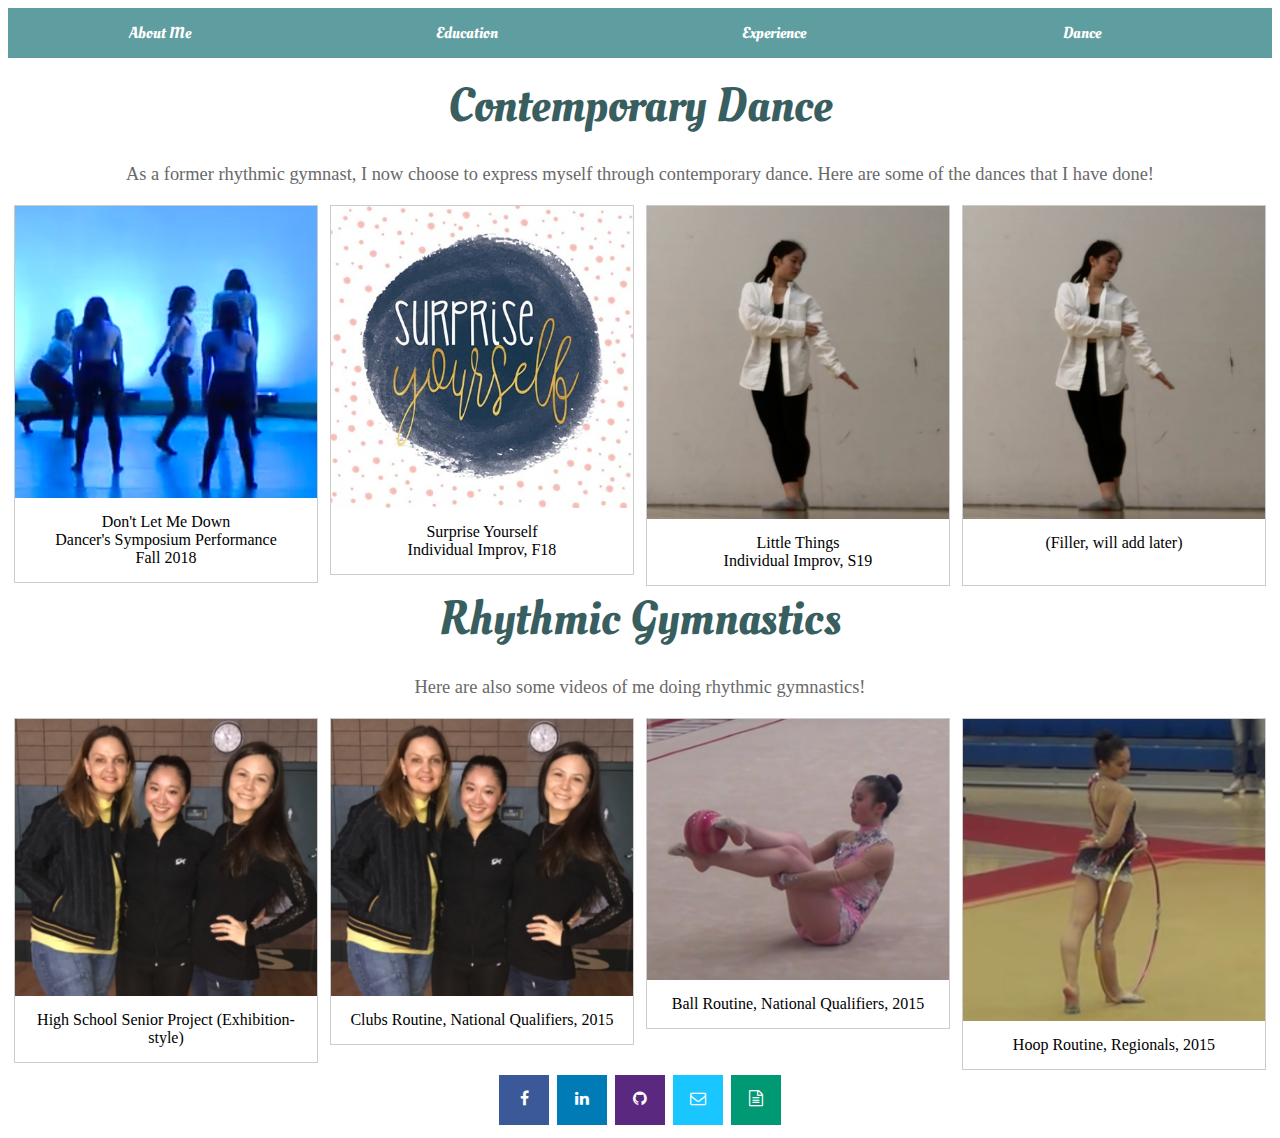
==== dance.html @ 11a3e582 "Update" ====
<head>
	<meta charset="utf-8">
	<meta http-equiv="X-UA-Compatible" content="IE=edge">
	<title>Juliette Wong</title>
	<meta name="viewport" content="width-device-width, initial-scale=1">
	<link rel="stylesheet" type="text/css" href="style.css">
	<link rel="stylesheet" href="https://cdnjs.cloudflare.com/ajax/libs/font-awesome/4.7.0/css/font-awesome.min.css">
	<link rel="icon" href="Images/Icon.png">
	<link href="https://fonts.googleapis.com/css?family=Oleo+Script" rel="stylesheet">
	<script src="https://ajax.googleapis.com/ajax/libs/jquery/3.2.1/jquery.min.js"></script>
</head>

<body>
	
	<div class='nav-bar'>
		<a href="index.html" class=element> About Me </a> 
		<a href="education.html" class=element> Education </a>
		<a href="experience.html" class=element> Experience </a>
		<a href="dance.html" class=element> Dance </a>
	</div>

	<div class='dance-header'> Contemporary Dance </div>

	<div class=dance-text> As a former rhythmic gymnast, I now choose to express myself through contemporary dance. Here are some of the dances that I have done! </div>

	<div class="responsive">
  		<div class="gallery">
   		<a target="_blank" href="https://www.youtube.com/watch?v=1kY8uNH-ZbU">
      		<img src="Images/DLMD.png" alt="Don't Let Me Down" x height="400">
    	</a>
   		<div class="desc"> Don't Let Me Down <br/> Dancer's Symposium Performance <br/> Fall 2018 </div>
  		</div>
	</div>

	<div class="responsive">
  		<div class="gallery">
   		<a target="_blank" href="https://www.youtube.com/watch?v=FlowpenhGbo">
      		<img src="Images/surprise-yourself.jpg" alt="Surprise Yourself" width="400" height="400">
    	</a>
   		<div class="desc">Surprise Yourself <br/> Individual Improv, F18 </div>
  		</div>
	</div>

	<div class="responsive">
  		<div class="gallery">
   		<a target="_blank" href="https://youtu.be/UnRKVyLkwP4">
      		<img src="Images/LittleThings.png" alt="Little Things" width="400" height="400">
    	</a>
   		<div class="desc"> Little Things <br/> Individual Improv, S19 </div>
  		</div>
	</div>

	<div class="responsive">
  		<div class="gallery">
   		<a target="_blank" href="https://youtu.be/UnRKVyLkwP4">
      		<img src="Images/LittleThings.png" alt="Little Things" width="400" height="400">
    	</a>
   		<div class="desc"> (Filler, will add later) <br/> <br/> </div>
  		</div>
	</div>

	<div class="empty-box"> </div>
	

	<div class='dance-header'> Rhythmic Gymnastics </div>
  	
	<div class=dance-text> Here are also some videos of me doing rhythmic gymnastics! </div>


	<div class="responsive">
  		<div class="gallery">
   		<a target="_blank" href="https://www.youtube.com/embed/lbFdWXtcLgg">
      		<img src="Images/SeniorSolo.png" alt="Senior Solo" width="400" height="400">
    	</a>
   		<div class="desc"> High School Senior Project (Exhibition-style) </div>
  		</div>
	</div>

	<div class="responsive">
  		<div class="gallery">
   		<a target="_blank" href="https://www.youtube.com/embed/scyag-smwCQ">
      		<img src="Images/SeniorSolo.png" alt="Senior Solo" width="400" height="400">
    	</a>
   		<div class="desc">Clubs Routine, National Qualifiers, 2015</div>
  		</div>
	</div>

	<div class="responsive">
  		<div class="gallery">
   		<a target="_blank" href="https://www.youtube.com/embed/3ULGwE8TtFE">
      		<img src="Images/Ball.png" alt="Ball" width="400" height="400">
    	</a>
   		<div class="desc"> Ball Routine, National Qualifiers, 2015 </div>
  		</div>
	</div>

	<div class="responsive">
  		<div class="gallery">
   		<a target="_blank" href="https://www.youtube.com/embed/ny6iRo5w1Tk?start=5">
      		<img src="Images/Hoop.png" alt="Hoop" width="400" height="400">
    	</a>
   		<div class="desc">Hoop Routine, Regionals, 2015</div>
  		</div>
	</div>

	<div class=empty-box> </div>


	<footer align="center">
		<a href="https://www.facebook.com/JulietteeWong" class="fa fa-facebook"></a>
		<a href="https://www.linkedin.com/in/juliettenwong/" class="fa fa-linkedin"></a>
		<a href="https://github.com/jujuwong21" class="fa fa-github"> </a>
		<a href="mailto:jnwong@andrew.cmu.edu" class="fa fa-envelope-o"> </a>
		<a href="Juliette-Resume-3.11.19.pdf" class="fa fa-file-text-o"> </a>
	</footer>




</body>
---- style.css ----
/* Nav Bar*/

.nav-bar{
	width: 100%;
	height: 50px;
	margin: 0;
	top: 0;
	background: CadetBlue;
	position: sticky;
	}

.nav-bar > .element{
	width: 24%;
	line-height: 50px;
	text-align: center;
	color: white;
	display: inline-block;
	margin: 0;
	font-family: 'Oleo Script', cursive;
	text-decoration: none;
}


.nav-bar > .element:hover{
  cursor: pointer;
  background: #395e60;
}


/* General */

.empty-box{
	background-color: white;
	color: white;
	padding: 20px;
}


.exp-header{
  color: white;
  font-family: Blagovest;
  font-size: 2em;
  font-style: bold;
  padding-left: 20px;
  text-align: left; 
}

.exp-sub{
  color: white;
  font-family: Blagovest;
  font-size: 1.5em;
  font-style: bold;
  padding-left: 20px;
  text-align: left;
}

.exp-words{
  background-color: white;
  color: DimGrey;
  font-family: Tahoma;
  padding-top: 35px;
  padding-right: 20px;
  padding-left: 20px;
  padding-bottom: 20px;
  text-align: left;
}

.exp-image{
  float: left;
  display: fixed;
  padding: 15px;
  width: "378";
  height: "504";
}

@media screen and (max-width: 800px) {
  .exp-image{
    float: none;
    display: none;
    padding: 0px;
    overflow: hidden;
  }
}

.o-header{
  background-color: white;
  color: #395e60;
  font-family: 'Oleo Script', cursive;
  font-size: 3em;
  font-style: bold;
  padding: 20px;
  text-align: center; 
}

.dance-header{
  background-color: white;
  color: #395e60;
  font-family: 'Oleo Script', cursive;
  font-size: 3em;
  font-style: bold;
  padding: 5px;
  padding-top: 15px;
  text-align: center; 
}

.dance-text{
  background-color: white;
  color: DimGrey;
  font-family: Tahoma;
  font-size: 1.15em;
  padding: 20px;
  text-align: center;
}


.ed-header{
  background-color: white;
  color: CadetBlue;
  font-family: Blagovest;
  font-size: 2em;
  font-style: bold;
  text-align: center; 
}

.ed-sub{
  background-color: white;
  color: DimGrey;
  font-family: Blagovest;
  font-size: 1.5em;
  font-style: bold;
  text-align: center;
}

/* About me section*/

.about-image{
  float: left;
  display: fixed;
  padding: 15px;
}

.about-text{
  background-color: white;
  color: DimGrey;
  font-family: Tahoma;
  font-size: 1.15em;
  padding: 20px;
  padding-left: 50px;
  text-align: center;
}

.abt-image{
  display: none;
}

@media screen and (max-width: 800px) {
  .about-image{
    display: none;
    margin-left: auto;
    margin-right: auto;
  }

  .abt-image{
    display: block;
    margin-left: auto;
    margin-right: auto;
    text-align: center;
  }

  .about-text{
    padding-left: 0px;
    font-size: 0.85em;
  }
}

/* Experience Expanding Section: copied from W3 Schools; */
.collapsible {
  background-color: #555;
  color: white;
  cursor: pointer;
  padding: 18px;
  width: 100%;
  border: none;
  text-align: left;
  outline: none;
  font-size: 15px;
}

.active, .collapsible:hover {
  background-color: #395e60;
}

.content {
  padding: 0 18px;
  max-height: 0;
  overflow: hidden;
  transition: max-height 0.2s ease-out;
  background-color: white;
}


/* Code taken from W3 Schools*/
/* Icons from fontawesome.com*/

.fa {
  padding: 15px;
  font-size: 30px;
  width: 50px;
  height: 50px;
  text-align: center;
  text-decoration: none;
  margin: 5px 2px;
  align-items: center;
  display: flex;
  flex-direction: row;
  justify-content: space-between;
}

.fa:hover {
    opacity: 0.7;
    cursor: pointer;
}

.fa-facebook {
  background: #3B5998;
  color: white;
}

.fa-linkedin {
  background: #007bb5;
  color: white;
}

.fa-github {
	background: #5B2880;
	color: white;
}

.fa-envelope-o {
	background: #1ac6ff;
	color: white;
}

.fa-file-text-o {
	background: #009973;
	color: white;
}

/* Code taken from INSERT NAME*/
/* TABLE */ 


.limiter {
  width: 100%;
  margin: 0 auto;
}

.container-table100 {
  width: 100%;
  border: black;

  display: -webkit-box;
  display: -webkit-flex;
  display: -moz-box;
  display: -ms-flexbox;
  display: flex;
  align-items: center;
  justify-content: center;
  flex-wrap: wrap;
  padding: 20px ;
}

.wrap-table100 {
  width: 960px;
  border-radius: 10px;
  overflow: hidden;
  border: black;
}

.table {
  width: 80%;
  display: table;
  margin: 0;
  border: black;
}

@media screen and (max-width: 768px) {
  .table {
    display: block;
  }
}

.row {
  display: table-row;
  background: #fff;
}

.row.header {
  color: #ffffff;
  background: #395e60;
}

.cell {
  display: table-cell;
}

.row .cell {
  font-family: Tahoma;
  font-size: 15px;
  color: #666666;
  line-height: 1.2;
  font-weight: unset !important;

  padding-top: 20px;
  padding-bottom: 20px;
  border-bottom: 1px solid #f2f2f2;
  text-align: center;
}

.row.header .cell {
  font-family: Blagovest;
  font-size: 18px;
  color: #fff;
  line-height: 1.2;
  font-weight: unset !important;
  padding-top: 19px;
  padding-bottom: 19px;
  text-align: center;
}

.row .cell:nth-child(1) {
  width: 200px;
}

.row .cell:nth-child(2) {
  width: 200px;
}

.row .cell:nth-child(3) {
  width: 200px;
}

@media screen and (max-width: 768px) {
  .row .cell {
    font-family: Tahoma;
    font-size: 12px;
    color: #666666;
    line-height: 1.2;
    font-weight: unset !important;

    padding-top: 10px;
    padding-bottom: 10px;
    border-bottom: 1px solid #f2f2f2;
    text-align: center;
  }

  .row.header .cell {
    font-family: Blagovest;
    font-size: 15px;
    color: #fff;
    line-height: 1.2;
    font-weight: unset !important;
    padding-top: 10px;
    padding-bottom: 10px;
    text-align: center;
  }
}

.table, .row {
  width: 100% !important;
}

.row:hover {
  background-color: CadetBlue;
  color: #fff;
  opacity: 70%;
}

/* Code from W3 Schools */
/* Image gallery for projects */ 

.gallery {
  border: 1px solid #ccc;
}

.gallery:hover {
  border: 1px solid #777;
}

.gallery img {
  width: 100%;
  height: auto;
}

.desc {
  padding: 15px;
  text-align: center;
  font-family: Tahoma;
}

* {
  box-sizing: border-box;
}

.responsive {
  padding: 0 6px;
  float: left;
  width: 24.99999%;
}

@media only screen and (max-width: 700px) {
  .responsive {
    width: 49.99999%;
    margin: 6px 0;
  }
}

@media only screen and (max-width: 500px) {
  .responsive {
    width: 100%;
  }
}

.clearfix:after {
  content: "";
  display: table;
  clear: both;
}

/* Code from W3 Schools */
/* Buttons for schedule */


.dropbtn {
  background-color: CadetBlue;
  color: white;
  font-family: Tahoma;
  padding: 16px;
  font-size: 16px;
  border: none;
  margin-right: auto;
  margin-left: auto;
  text-align: center;
  cursor: pointer;
  position: absolute;
}

.dropdown {
  text-align: center;
  position: relative;
}

.dropdown-content {
  display: none;
  background-color: #f9f9f9;
  font-family: Tahoma;
  width: 30%;
  margin-right: auto;
  margin-left: auto;
  box-shadow: 0px 8px 16px 0px rgba(0,0,0,0.2);
  z-index: 1;
}

.dropdown-content a {
  color: black;
  padding: 12px 16px;
  font-family: Tahoma;
  text-decoration: none;
  display: block;
  text-align: center;
}

.dropdown-content a:hover {background-color: #f1f1f1;}

.dropdown:hover .dropdown-content {
  display: block;
}

.dropdown:hover .dropbtn {
  min-width: 160px;
  background-color: #395e60;
}

.buttons {
  text-align: center;
}

.button {
  background-color: CadetBlue;
  border: none;
  color: white;
  font-family: Tahoma;
  padding: 16px;
  text-align: center;
  text-decoration: none;
  font-size: 16px;
  cursor: pointer;
}

.button > .text{
  text-align: center;
  color: white;
  display: inline-block;
  font-family: Tahoma;
  text-align: center;
  text-decoration: none;
  font-size: 16px;
}

.button:hover {
  background-color: #395e60;
}
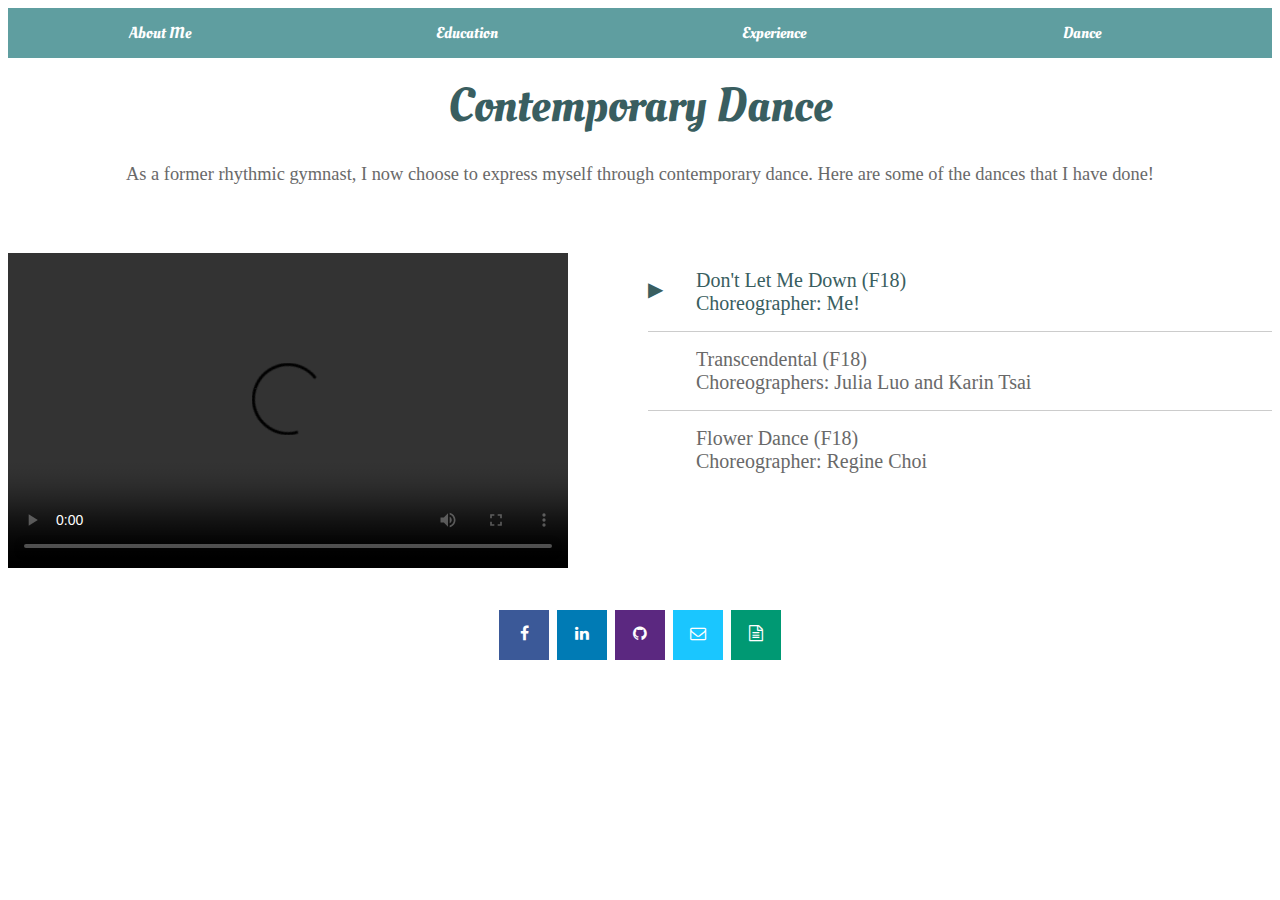
==== commit a9402efe: "Dance Videos" ====
--- a/dance.html
+++ b/dance.html
@@ -23,95 +23,52 @@
 
 	<div class=dance-text> As a former rhythmic gymnast, I now choose to express myself through contemporary dance. Here are some of the dances that I have done! </div>
 
-	<div class="responsive">
-  		<div class="gallery">
-   		<a target="_blank" href="https://www.youtube.com/watch?v=1kY8uNH-ZbU">
-      		<img src="Images/DLMD.png" alt="Don't Let Me Down" x height="400">
-    	</a>
-   		<div class="desc"> Don't Let Me Down <br/> Dancer's Symposium Performance <br/> Fall 2018 </div>
-  		</div>
-	</div>
+<div class="grid-row reverse video-gallery">
+  <input type="radio" value="1" name="video-list" id="video-1" checked="checked" /><label for="video-1">Don't Let Me Down (F18) <br /> Choreographer: Me! </label>
+  <input type="radio" value="2" name="video-list" id="video-2" /><label for="video-2">Transcendental (F18) <br/> Choreographers: Julia Luo and Karin Tsai </label>
+  <input type="radio" value="3" name="video-list" id="video-3" /><label for="video-3">Flower Dance (F18) <br/> Choreographer: Regine Choi </label>
+  <!--
+  <input type="radio" value="4" name="video-list" id="video-4" /><label for="video-4">Circle of Life (S18) <br/> Choreographer: Jeanette Pong </label>
+  <input type="radio" value="5" name="video-list" id="video-5" /><label for="video-5">The Believer in You (S18) <br/> Choreographers: Himali Ranade and Abby Stevenson </label>
+  <input type="radio" value="6" name="video-list" id="video-6" /><label for="video-6">The Cult (S18) <br/> Choreographer: Emily Wein </label>
+--> 
+  <!-- videos -->
+  <div class="video video-1">
+   <video width="560" height="315" controls> <source src="Images/DLMD.mp4" type="video/mp4"> Your browser does not support the video tag. </video>
+  </div>
 
-	<div class="responsive">
-  		<div class="gallery">
-   		<a target="_blank" href="https://www.youtube.com/watch?v=FlowpenhGbo">
-      		<img src="Images/surprise-yourself.jpg" alt="Surprise Yourself" width="400" height="400">
-    	</a>
-   		<div class="desc">Surprise Yourself <br/> Individual Improv, F18 </div>
-  		</div>
-	</div>
+  <div class="video video-2">
+    <iframe width="560" height="315" src="https://www.youtube.com/embed/pYZpRi53Uhc" frameborder="0" allow="accelerometer; autoplay; encrypted-media; gyroscope; picture-in-picture" allowfullscreen></iframe>
+  </div>
 
-	<div class="responsive">
-  		<div class="gallery">
-   		<a target="_blank" href="https://youtu.be/UnRKVyLkwP4">
-      		<img src="Images/LittleThings.png" alt="Little Things" width="400" height="400">
-    	</a>
-   		<div class="desc"> Little Things <br/> Individual Improv, S19 </div>
-  		</div>
-	</div>
+  <div class="video video-3">
+   <iframe width="560" height="315" src="https://www.youtube.com/embed/uQYzwwZ8IY4" frameborder="0" allow="accelerometer; autoplay; encrypted-media; gyroscope; picture-in-picture" allowfullscreen></iframe>
+  </div>
 
-	<div class="responsive">
-  		<div class="gallery">
-   		<a target="_blank" href="https://youtu.be/UnRKVyLkwP4">
-      		<img src="Images/LittleThings.png" alt="Little Things" width="400" height="400">
-    	</a>
-   		<div class="desc"> (Filler, will add later) <br/> <br/> </div>
-  		</div>
-	</div>
+<!--
+  <div class="video video-4">
+    <iframe width="560" height="315" src="https://www.youtube.com/embed/jnI3yO0C4l8" frameborder="0" allow="accelerometer; autoplay; encrypted-media; gyroscope; picture-in-picture" allowfullscreen></iframe>
+  </div>
 
-	<div class="empty-box"> </div>
-	
+  <div class="video video-5">
+   <iframe width="560" height="315" src="https://www.youtube.com/embed/KwwYqrkIjj0" frameborder="0" allow="accelerometer; autoplay; encrypted-media; gyroscope; picture-in-picture" allowfullscreen></iframe>
+  </div>
 
-	<div class='dance-header'> Rhythmic Gymnastics </div>
-  	
-	<div class=dance-text> Here are also some videos of me doing rhythmic gymnastics! </div>
+  <div class="video video-6">
+    <iframe width="560" height="315" src="https://www.youtube.com/embed/u7WTxwuC83U" frameborder="0" allow="accelerometer; autoplay; encrypted-media; gyroscope; picture-in-picture" allowfullscreen></iframe>
+  </div>
+--> 
+  <!-- videos -->
+</div>
 
-
-	<div class="responsive">
-  		<div class="gallery">
-   		<a target="_blank" href="https://www.youtube.com/embed/lbFdWXtcLgg">
-      		<img src="Images/SeniorSolo.png" alt="Senior Solo" width="400" height="400">
-    	</a>
-   		<div class="desc"> High School Senior Project (Exhibition-style) </div>
-  		</div>
-	</div>
-
-	<div class="responsive">
-  		<div class="gallery">
-   		<a target="_blank" href="https://www.youtube.com/embed/scyag-smwCQ">
-      		<img src="Images/SeniorSolo.png" alt="Senior Solo" width="400" height="400">
-    	</a>
-   		<div class="desc">Clubs Routine, National Qualifiers, 2015</div>
-  		</div>
-	</div>
-
-	<div class="responsive">
-  		<div class="gallery">
-   		<a target="_blank" href="https://www.youtube.com/embed/3ULGwE8TtFE">
-      		<img src="Images/Ball.png" alt="Ball" width="400" height="400">
-    	</a>
-   		<div class="desc"> Ball Routine, National Qualifiers, 2015 </div>
-  		</div>
-	</div>
-
-	<div class="responsive">
-  		<div class="gallery">
-   		<a target="_blank" href="https://www.youtube.com/embed/ny6iRo5w1Tk?start=5">
-      		<img src="Images/Hoop.png" alt="Hoop" width="400" height="400">
-    	</a>
-   		<div class="desc">Hoop Routine, Regionals, 2015</div>
-  		</div>
-	</div>
-
-	<div class=empty-box> </div>
-
+<div class="empty-box"> </div>
 
 	<footer align="center">
 		<a href="https://www.facebook.com/JulietteeWong" class="fa fa-facebook"></a>
 		<a href="https://www.linkedin.com/in/juliettenwong/" class="fa fa-linkedin"></a>
 		<a href="https://github.com/jujuwong21" class="fa fa-github"> </a>
 		<a href="mailto:jnwong@andrew.cmu.edu" class="fa fa-envelope-o"> </a>
-		<a href="Juliette-Resume-3.11.19.pdf" class="fa fa-file-text-o"> </a>
+		<a href="Resume_JulietteWong.pdf" class="fa fa-file-text-o"> </a>
 	</footer>
 
 
--- a/style.css
+++ b/style.css
@@ -19,7 +19,6 @@
 	font-family: 'Oleo Script', cursive;
 	text-decoration: none;
 }
-
 
 .nav-bar > .element:hover{
   cursor: pointer;
@@ -246,7 +245,6 @@
 	color: white;
 }
 
-/* Code taken from INSERT NAME*/
 /* TABLE */ 
 
 
@@ -430,73 +428,17 @@
 /* Code from W3 Schools */
 /* Buttons for schedule */
 
-
-.dropbtn {
-  background-color: CadetBlue;
-  color: white;
-  font-family: Tahoma;
-  padding: 16px;
-  font-size: 16px;
-  border: none;
-  margin-right: auto;
-  margin-left: auto;
-  text-align: center;
-  cursor: pointer;
-  position: absolute;
-}
-
-.dropdown {
-  text-align: center;
-  position: relative;
-}
-
-.dropdown-content {
-  display: none;
-  background-color: #f9f9f9;
-  font-family: Tahoma;
-  width: 30%;
-  margin-right: auto;
-  margin-left: auto;
-  box-shadow: 0px 8px 16px 0px rgba(0,0,0,0.2);
-  z-index: 1;
-}
-
-.dropdown-content a {
-  color: black;
-  padding: 12px 16px;
-  font-family: Tahoma;
-  text-decoration: none;
-  display: block;
-  text-align: center;
-}
-
-.dropdown-content a:hover {background-color: #f1f1f1;}
-
-.dropdown:hover .dropdown-content {
-  display: block;
-}
-
-.dropdown:hover .dropbtn {
-  min-width: 160px;
-  background-color: #395e60;
-}
-
-.buttons {
-  text-align: center;
-}
-
 .button {
   background-color: CadetBlue;
   border: none;
   color: white;
   font-family: Tahoma;
-  padding: 16px;
   text-align: center;
   text-decoration: none;
   font-size: 16px;
   cursor: pointer;
 }
-
+ 
 .button > .text{
   text-align: center;
   color: white;
@@ -505,8 +447,297 @@
   text-align: center;
   text-decoration: none;
   font-size: 16px;
-}
-
-.button:hover {
-  background-color: #395e60;
-}+  padding: 16px;
+}
+
+.button > .text :hover {
+  cursor: pointer;
+  background: #395e60;
+}
+
+/*Video part of dance gallery */ 
+
+.video {
+  position: relative;
+  padding-top: 4.1%;
+  padding-bottom: 51.95%;
+  height: 0;
+}
+.video iframe {
+  position: absolute;
+  top: 0;
+  left: 0;
+  height: 100%;
+  width: 100%;
+  min-height: 0;
+}
+
+.video-gallery {
+  margin-top: 3em;
+  position: relative;
+  width: 100%;
+}
+.video-gallery .video {
+  animation: 1200ms fadeOut ease;
+  animation-fill-mode: both;
+  grid-column-start: 1;
+  grid-row-start: 1;
+  grid-row-end: 7;
+  max-height: 19.5em;
+  opacity: 0;
+  transition: all 300ms ease;
+}
+.video-gallery input[type="radio"] {
+  font-size: 0;
+  height: 0;
+  opacity: 0;
+  padding: 0;
+  position: fixed;
+  width: 0;
+}
+.video-gallery input {
+  grid-column-start: 1;
+  grid-row-start: 1;
+}
+.video-gallery label {
+  color: DimGrey;
+  font-family: Tahoma; 
+  font-size: 1.25em;
+  font-weight: 400;
+  grid-column-start: 2;
+  margin: 0 !important;
+  padding: 1rem 0 1rem 3rem;
+  position: relative;
+  border-bottom: 1px solid #CCCCCC;
+}
+.video-gallery label:last-of-type {
+  border: 0 none;
+}
+.video-gallery input[type="radio"]:checked + label {
+  color: #395e60 !important;
+}
+.video-gallery input[type="radio"]:checked + label:before {
+  content: "▶";
+  left: 0;
+  top: 24px;
+  position: absolute;
+}
+
+.grid-row {
+  display: block;
+  height: 56vw;
+  max-height: 19.5em;
+  position: relative;
+}
+.grid-row label {
+  left: calc(50% + 16px);
+  position: relative;
+  width: calc(50% - 16px);
+}
+.grid-row .video {
+  padding: 0;
+  position: absolute;
+  top: 0;
+  width: 0;
+}
+.grid-row:after {
+  content: "";
+  clear: both;
+  display: table;
+}
+
+#video-1:checked ~ .video-1, #video-2:checked ~ .video-2, #video-3:checked ~ .video-3, #video-4:checked ~ .video-4, #video-5:checked ~ .video-5, #video-6:checked ~ .video-6 {
+  animation: 1200ms fadeIn ease;
+  animation-fill-mode: both;
+  opacity: 1;
+  width: 50%;
+}
+
+@keyframes fadeOut {
+  0% {
+    display: block;
+    height: 56vw;
+    opacity: 1;
+    width: 50%;
+  }
+  25% {
+    display: block;
+    height: 56vw;
+    opacity: 1;
+    width: 50%;
+  }
+  49% {
+    display: block;
+    height: 56vw;
+    opacity: 0;
+    width: 50%;
+  }
+  50% {
+    display: none;
+    height: 0;
+    opacity: 0;
+    width: 0;
+  }
+}
+@keyframes fadeIn {
+  0% {
+    opacity: 0;
+    width: 0;
+  }
+  49% {
+    display: none;
+    height: 0;
+    opacity: 0;
+    width: 0;
+  }
+  50% {
+    display: block;
+    height: 56vw;
+    opacity: 0;
+    width: 50%;
+  }
+  100% {
+    display: block;
+    height: 56vw;
+    opacity: 1;
+    width: 50%;
+  }
+}
+@supports(display: grid) {
+  .grid-row {
+    align-items: start;
+    display: grid;
+    grid-column-gap: 16px;
+    grid-row-gap: 0;
+    grid-template-columns: 1fr 1fr;
+    grid-template-rows: 1fr 1fr 1fr 1fr 1fr 1fr;
+    width: 100%;
+  }
+  .grid-row label {
+    left: auto;
+    width: 100%;
+  }
+  .grid-row .video {
+    position: relative;
+    width: 100%;
+  }
+
+  @keyframes fadeOut {
+    0% {
+      display: block;
+      height: 56vw;
+      opacity: 1;
+      width: 100%;
+    }
+    25% {
+      display: block;
+      height: 56vw;
+      opacity: 1;
+      width: 100%;
+    }
+    49% {
+      display: block;
+      height: 56vw;
+      opacity: 0;
+      width: 100%;
+    }
+    50% {
+      display: none;
+      height: 0;
+      opacity: 0;
+      width: 0;
+    }
+  }
+  @keyframes fadeIn {
+    0% {
+      opacity: 0;
+      width: 0;
+    }
+    49% {
+      display: none;
+      height: 0;
+      opacity: 0;
+      width: 0;
+    }
+    50% {
+      display: block;
+      height: 56vw;
+      opacity: 0;
+      width: 100%;
+    }
+    100% {
+      display: block;
+      height: 56vw;
+      opacity: 1;
+      width: 100%;
+    }
+  }
+}
+@media (max-width: 767px) {
+  .video-gallery {
+    display: flex;
+    flex-direction: column;
+    height: auto;
+    max-height: none;
+  }
+  .video-gallery label {
+    left: auto;
+    order: 2;
+    width: 100%;
+  }
+  .video-gallery .video {
+    order: 1;
+    padding-top: 4.1%;
+    padding-bottom: 51.95%;
+    position: relative;
+    top: auto;
+    width: 100%;
+  }
+
+  #video-1:checked ~ .video-1, #video-2:checked ~ .video-2, #video-3:checked ~ .video-3, #video-4:checked ~ .video-4, #video-5:checked ~ .video-5, #video-6:checked ~ .video-6 {
+    width: 100%;
+  }
+
+  @keyframes fadeOut {
+    0% {
+      display: block;
+      height: 56vw;
+      opacity: 1;
+    }
+    25% {
+      display: block;
+      height: 56vw;
+      opacity: 1;
+    }
+    49% {
+      display: block;
+      height: 56vw;
+      opacity: 0;
+    }
+    50% {
+      display: none;
+      height: 0;
+      opacity: 0;
+    }
+  }
+  @keyframes fadeIn {
+    0% {
+      opacity: 0;
+    }
+    49% {
+      display: none;
+      height: 0;
+      opacity: 0;
+    }
+    50% {
+      display: block;
+      height: 56vw;
+      opacity: 0;
+    }
+    100% {
+      display: block;
+      height: 56vw;
+      opacity: 1;
+    }
+  }
+}
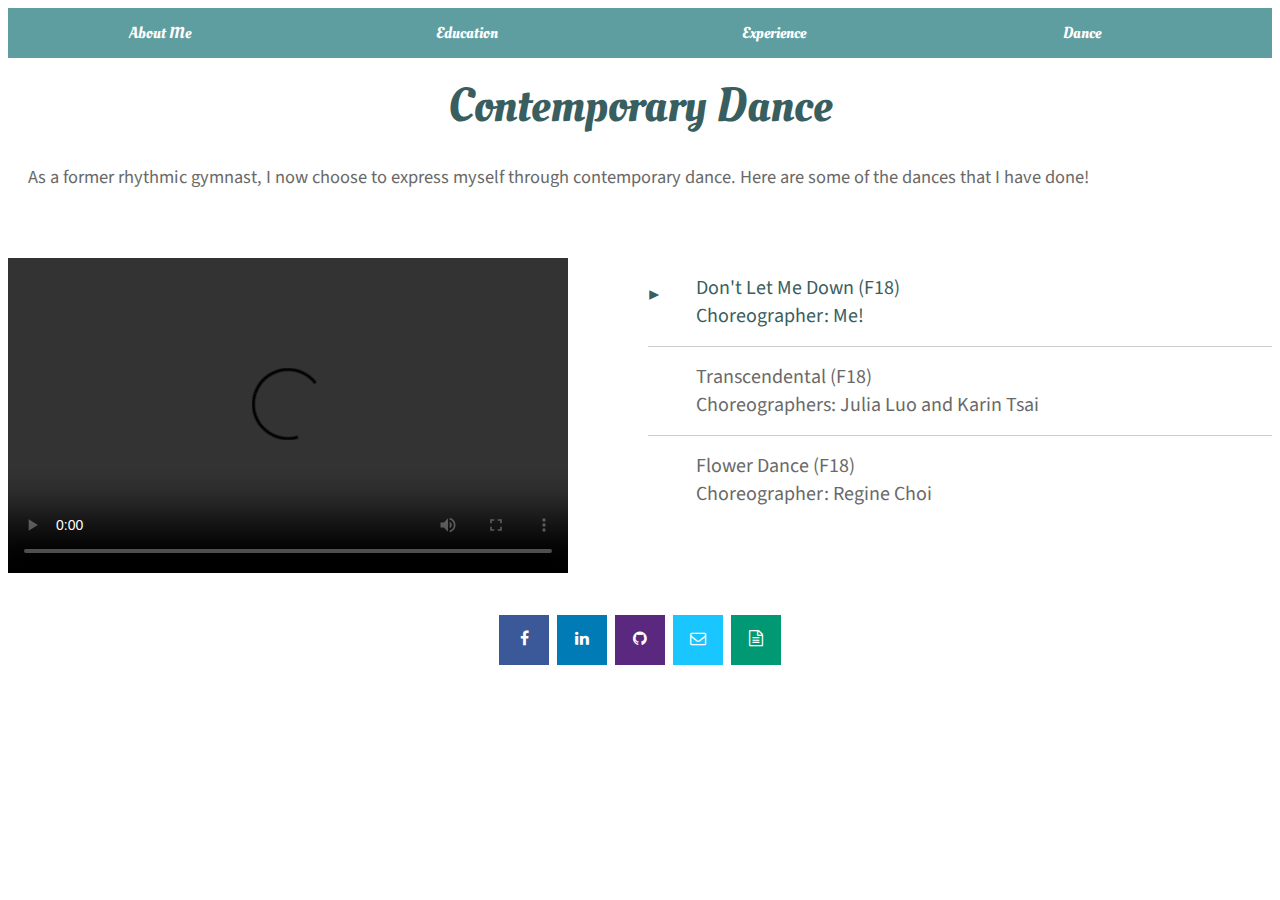
==== commit af3a8e95: "Summer Updates" ====
--- a/dance.html
+++ b/dance.html
@@ -7,6 +7,7 @@
 	<link rel="stylesheet" href="https://cdnjs.cloudflare.com/ajax/libs/font-awesome/4.7.0/css/font-awesome.min.css">
 	<link rel="icon" href="Images/Icon.png">
 	<link href="https://fonts.googleapis.com/css?family=Oleo+Script" rel="stylesheet">
+  <link href='https://fonts.googleapis.com/css?family=Source+Sans+Pro' rel='stylesheet' type='text/css'>
 	<script src="https://ajax.googleapis.com/ajax/libs/jquery/3.2.1/jquery.min.js"></script>
 </head>
 
--- a/style.css
+++ b/style.css
@@ -34,7 +34,6 @@
 	padding: 20px;
 }
 
-
 .exp-header{
   color: white;
   font-family: Blagovest;
@@ -56,7 +55,7 @@
 .exp-words{
   background-color: white;
   color: DimGrey;
-  font-family: Tahoma;
+  font-family: 'Source Sans Pro', sans-serif;
   padding-top: 35px;
   padding-right: 20px;
   padding-left: 20px;
@@ -105,10 +104,10 @@
 .dance-text{
   background-color: white;
   color: DimGrey;
-  font-family: Tahoma;
+  font-family: 'Source Sans Pro', sans-serif;
   font-size: 1.15em;
   padding: 20px;
-  text-align: center;
+  text-align: left;
 }
 
 
@@ -141,16 +140,17 @@
 .about-text{
   background-color: white;
   color: DimGrey;
-  font-family: Tahoma;
+  font-family: 'Source Sans Pro', sans-serif;
   font-size: 1.15em;
   padding: 20px;
   padding-left: 50px;
-  text-align: center;
+  text-align: left;
 }
 
 .abt-image{
   display: none;
 }
+
 
 @media screen and (max-width: 800px) {
   .about-image{
@@ -167,7 +167,6 @@
   }
 
   .about-text{
-    padding-left: 0px;
     font-size: 0.85em;
   }
 }
@@ -303,7 +302,7 @@
 }
 
 .row .cell {
-  font-family: Tahoma;
+  font-family: 'Source Sans Pro', sans-serif;
   font-size: 15px;
   color: #666666;
   line-height: 1.2;
@@ -316,7 +315,7 @@
 }
 
 .row.header .cell {
-  font-family: Blagovest;
+  font-family: 'Source Sans Pro', sans-serif;
   font-size: 18px;
   color: #fff;
   line-height: 1.2;
@@ -340,7 +339,7 @@
 
 @media screen and (max-width: 768px) {
   .row .cell {
-    font-family: Tahoma;
+    font-family: 'Source Sans Pro', sans-serif;
     font-size: 12px;
     color: #666666;
     line-height: 1.2;
@@ -353,7 +352,7 @@
   }
 
   .row.header .cell {
-    font-family: Blagovest;
+    font-family: 'Source Sans Pro', sans-serif;
     font-size: 15px;
     color: #fff;
     line-height: 1.2;
@@ -393,7 +392,7 @@
 .desc {
   padding: 15px;
   text-align: center;
-  font-family: Tahoma;
+  font-family: 'Source Sans Pro', sans-serif;
 }
 
 * {
@@ -432,7 +431,7 @@
   background-color: CadetBlue;
   border: none;
   color: white;
-  font-family: Tahoma;
+  font-family: 'Source Sans Pro', sans-serif;
   text-align: center;
   text-decoration: none;
   font-size: 16px;
@@ -443,7 +442,7 @@
   text-align: center;
   color: white;
   display: inline-block;
-  font-family: Tahoma;
+  font-family: 'Source Sans Pro', sans-serif;
   text-align: center;
   text-decoration: none;
   font-size: 16px;
@@ -501,7 +500,7 @@
 }
 .video-gallery label {
   color: DimGrey;
-  font-family: Tahoma; 
+  font-family: 'Source Sans Pro', sans-serif; 
   font-size: 1.25em;
   font-weight: 400;
   grid-column-start: 2;
